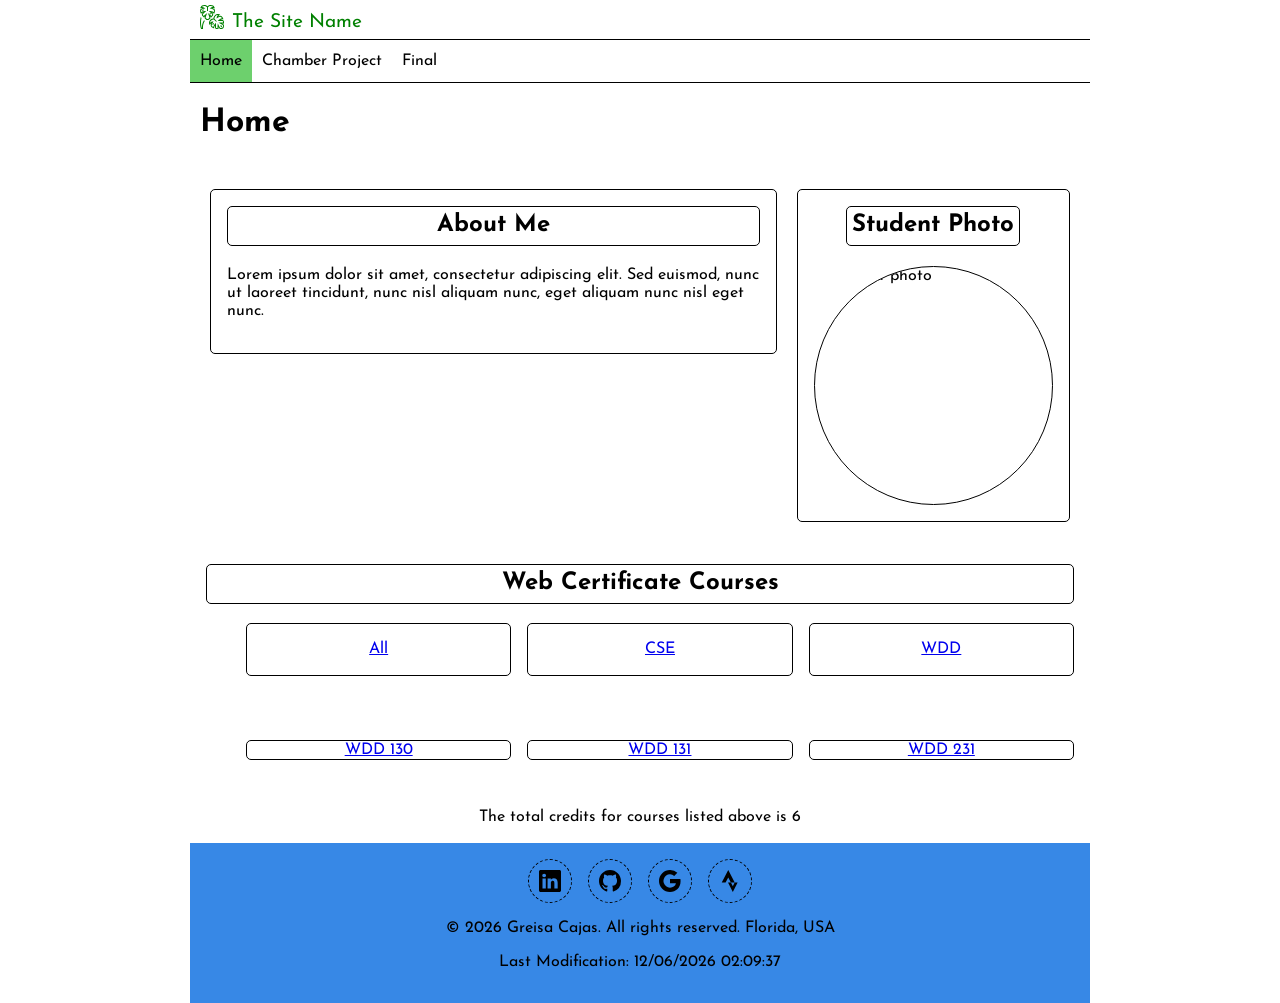
==== index.html @ 36c9daec "first commit" ====
<!DOCTYPE html>
<html lang="en">

<head>
    <meta charset="UTF-8">
    <meta name="viewport" content="width=device-width, initial-scale=1.0">
    <meta name="description" content="This is a sample HTML document.">
    <meta name="author" content="Greisa Cajas">
    <title>Document</title>

    <link rel="preconnect" href="https://fonts.googleapis.com">
    <link rel="preconnect" href="https://fonts.gstatic.com" crossorigin>
    <link
        href="https://fonts.googleapis.com/css2?family=Josefin+Sans:wght@400;700&family=Open+Sans:wght@400;700&display=swap"
        rel="stylesheet">


    <link rel="stylesheet" href="styles/normalize.css">
    <link rel="stylesheet" href="styles/base.css">
    <link rel="stylesheet" href="styles/larger.css">



</head>

<body>
    <header>
        <img src="images/logo.svg" alt="site logo" width="24" height="24">
        <span>The Site Name</span>
        <button id="ham-button" class="hamburger"></button>
    </header>
    <nav id="nav-bar" class="navigation">
        <ul>
            <li class="current"><a href="#">Home</a></li>
            <li><a href="#">Chamber Project</a></li>
            <li><a href="#">Final</a></li>
        </ul>
    </nav>
    <main>
        <h1>Home</h1>
        <section class="introduction">

            <div class="about-me">
                <h2>About Me</h2>
                <p>Lorem ipsum dolor sit amet, consectetur adipiscing elit. Sed euismod, nunc ut laoreet tincidunt, nunc
                    nisl aliquam nunc, eget aliquam nunc nisl eget nunc.</p>
            </div>

            <div class="student-photo">
                <h2>Student Photo</h2>
                <img src="images/student-photo.jpg" alt="student photo" width="200" height="200">
            </div>
        </section>
        <section class="courses">
            <div class="web-courses">
                <h2>Web Certificate Courses</h2>
                <ul>
                    <li><a href="#">All</a></li>
                    <li><a href="#">CSE</a></li>
                    <li><a href="#">WDD</a></li>
            </div>
            <div class="course-names">
                <ul>
                    <li><a href="#">WDD 130</a></li>
                    <li><a href="#">WDD 131</a></li>
                    <li><a href="#">WDD 231</a></li>
                </ul>
            </div>
            <p>The total credits for courses listed above is 6</p>
        </section>

    </main>
    <footer>
        <div class="socials">
            <a href="#" target="_blank"><img src="images/linkedin.svg" alt="linkedin profile" width="24"
                    height="24"></a>
            <a href="#" target="_blank"><img src="images/github.svg" alt="github profile" width="24" height="24"></a>
            <a href="#" target="_blank"><img src="images/google.svg" alt="google profile" width="24" height="24"></a>
            <a href="#" target="_blank"><img src="images/strava.svg" alt="strava profile" width="24" height="24"></a>
        </div>
        <p>&copy; <span id="currentyear"></span> Greisa Cajas. All rights reserved. Florida, USA</p>
        <p><span id="lastModified"></span></p>
    </footer>
    <script src="scripts/navigation.js"></script>
</body>

</html>
---- styles/base.css ----
/*-----------color scheme-----------
green 
black
*/

* {
  font-family: 'Josefin Sans', sans-serif;
  box-sizing: border-box;

}

:root {
    --primary-color: green;
    --background-color: hsl(120, 51%, 62%);
    --footer-color: rgb(55, 136, 230);
}

header {
    display: grid;
    grid-template-columns: 24px auto 44px;
    padding: 5px 0 5px 10px;
    align-items: end;
    border-bottom: solid 1px #000;
    column-gap: 8px;
}

header img {
    display: block;
    width: 100%;
    height: auto;
    padding-bottom: 5px;
}

header span {
    font-size: 1.2rem;
    color: green;
}

/*-----------hamburger-----------*/
.hamburger {
    background: none;
    border: none;
    font-size: 2rem;
    color: #000;
    cursor: pointer;
    font-family: Verdana, Geneva, Tahoma, sans-serif;
}

.hamburger::before {
    content: "\2630";
    font-size: 2rem;
}

.hamburger.show::before {
    content: "\00D7";
}

/*-----------navigation-----------*/
.navigation {
    display: none;
    
}

.navigation.show {
    display: block;
}

.navigation ul {
    list-style-type: none;
    padding: 0;
    margin: 0;
}

.navigation a {
    display: block;
    padding: .75rem 10px;
    color: black;
    text-decoration: none;
    border-bottom: 1px solid #000;
}

.navigation li.current {
    background-color: var(--background-color);

}

.navigation a:hover {
    background-color: var(--primary-color);
}

h1 {
    margin-left: 10px;
}

/*----------introduction section-----------*/
.introduction {
    display: grid;
    grid-template-columns: 2fr 1fr;
    padding: 1rem 10px;
    align-items: start;
}

.about-me {
   margin: 10px; 
   padding: 1rem;
   border: solid 1px #000;  
   border-radius: 5px;
}

.about-me h2 {
    text-align: center;
    margin-top: 0;
    padding: 5px;
    border:#000 solid 1px;
    border-radius: 5px;
}

.student-photo {
    margin: 10px;
    display: flex;
    flex-direction: column;
    align-items: center;
    padding: 1rem;
    border: solid 1px #000;
    border-radius: 5px;
}

.student-photo h2 {
    text-align: center;
    margin-top: 0;
    padding: 5px;
    border:#000 solid 1px;
    border-radius: 5px;
}

.student-photo img {
    width: 100%;
    height: auto;
    max-width: 300px;
    border-radius: 50%;
    border: solid 1px #000;
}

/*-----------courses-----------*/

.courses {
    display:flex;
    flex-direction: column;
    text-align: center;
}

.web-courses {
    padding: 1rem;
}

.web-courses h2 {
    margin-top: 0;
    padding: 5px;
    border:#000 solid 1px;
    border-radius: 5px;
}

.web-courses ul{
    display:grid;
    grid-template-columns: 1fr 1fr 1fr;
    gap: 1rem;
    list-style: none;
}

.web-courses li {
    border: solid 1px #000;
    border-radius: 5px;
    padding: 1rem;
    
}

.course-names {
    padding: 1rem;
}

.course-names ul{
    display:grid;
    grid-template-columns: 1fr 1fr 1fr;
    gap: 1rem;
    list-style: none;
}

.course-names li {
    border: solid 1px #000;
    border-radius: 5px;
    padding: none;
}

footer {
    background-color: var(--footer-color);
    padding: 1rem 5px;
    text-align: center;
}

.socials {
    display: flex;
    justify-content: center;
    column-gap: 1rem;
}

.socials a {
    display: flex;
    justify-content: center;
    align-items: center;
    width: 44px;
    height: 44px;
    border: black dashed 1px;
    border-radius: 22px;
} 

.socials img {
    width: 22px;
    height: 22px;
}

.socials a:hover {
    background-color: green;
    border: none;
}
---- styles/larger.css ----
@media only screen and (min-width: 38rem) {

    header, main, nav, footer{
        max-width: 900px;
        margin: 0 auto;
    }

    header {
        grid-template-columns: 24px auto;
    }
        
 .hamburger {
    display: none;   
}

.navigation {
    display: block;
    border-bottom: solid 1px #000;

}

.navigation ul {
    display: flex;
}

.navigation a {
    border: none;
}
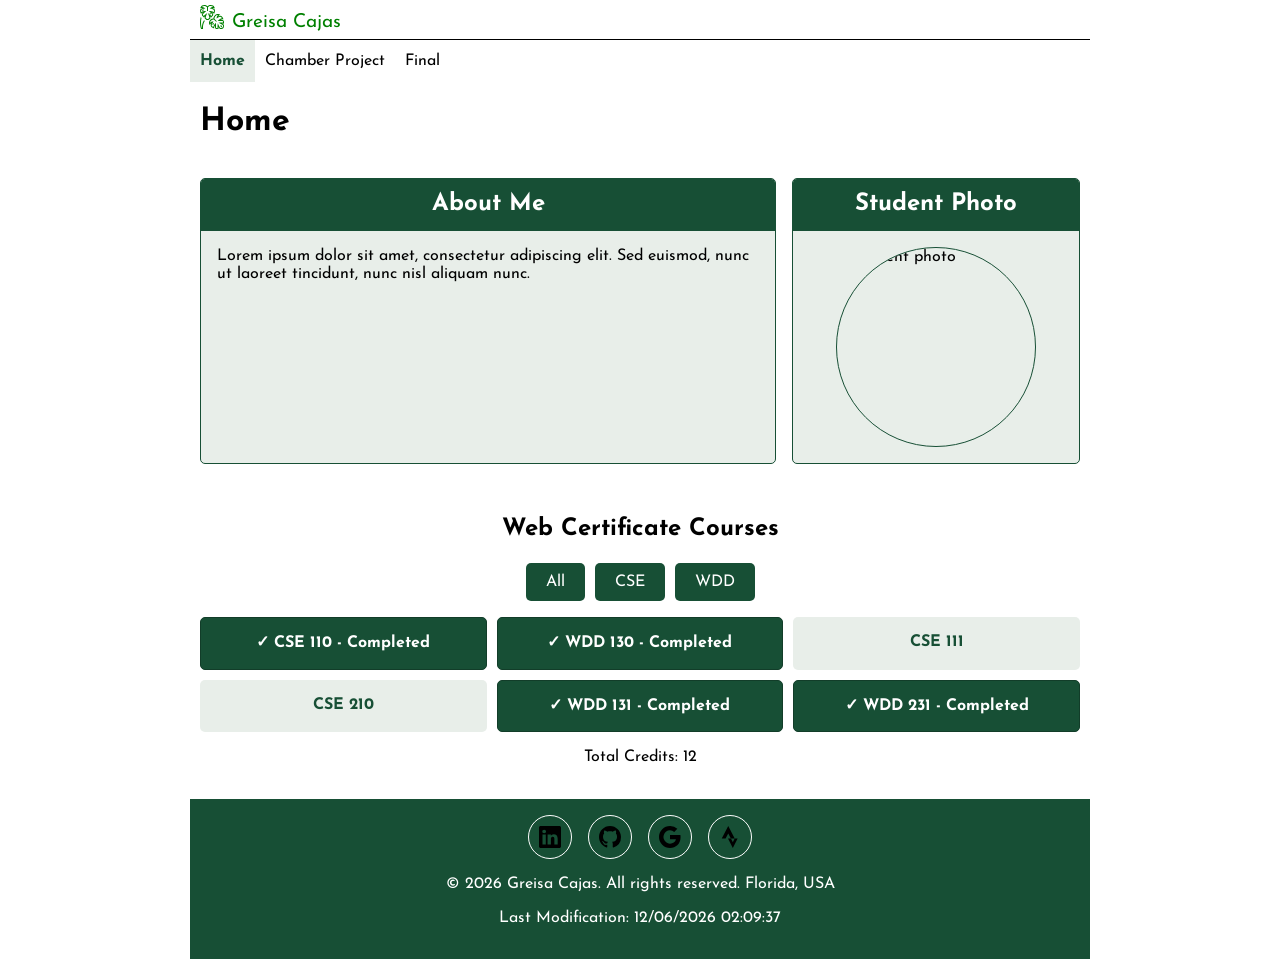
==== commit d4c0e4be: "course card updates" ====
--- a/index.html
+++ b/index.html
@@ -4,9 +4,10 @@
 <head>
     <meta charset="UTF-8">
     <meta name="viewport" content="width=device-width, initial-scale=1.0">
-    <meta name="description" content="This is a sample HTML document.">
+    <meta name="description"
+        content="This is my WDD231 course home page featuring my student photo, about me section, and a list of web certificate courses.">
     <meta name="author" content="Greisa Cajas">
-    <title>Document</title>
+    <title>Greisa's WDD231 Course Home</title>
 
     <link rel="preconnect" href="https://fonts.googleapis.com">
     <link rel="preconnect" href="https://fonts.gstatic.com" crossorigin>
@@ -19,6 +20,9 @@
     <link rel="stylesheet" href="styles/base.css">
     <link rel="stylesheet" href="styles/larger.css">
 
+    <script src="scripts/navigation.js" defer></script>
+    <script src="scripts/courses.js" defer></script>
+
 
 
 </head>
@@ -26,62 +30,69 @@
 <body>
     <header>
         <img src="images/logo.svg" alt="site logo" width="24" height="24">
-        <span>The Site Name</span>
-        <button id="ham-button" class="hamburger"></button>
+        <span>Greisa Cajas</span>
+        <button id="ham-button" class="hamburger" aria-label="Toggle navigation menu" aria-expanded="false"
+            aria-controls="nav-bar"></button>
     </header>
     <nav id="nav-bar" class="navigation">
         <ul>
-            <li class="current"><a href="#">Home</a></li>
+            <li class="current"><a href="index.html" aria-current="page">Home</a></li>
             <li><a href="#">Chamber Project</a></li>
             <li><a href="#">Final</a></li>
         </ul>
     </nav>
     <main>
         <h1>Home</h1>
-        <section class="introduction">
 
-            <div class="about-me">
+        <div class="introduction">
+
+            <section class="about-me">
                 <h2>About Me</h2>
-                <p>Lorem ipsum dolor sit amet, consectetur adipiscing elit. Sed euismod, nunc ut laoreet tincidunt, nunc
-                    nisl aliquam nunc, eget aliquam nunc nisl eget nunc.</p>
-            </div>
+                <p>
+                    Lorem ipsum dolor sit amet,
+                    consectetur adipiscing elit.
+                    Sed euismod, nunc ut laoreet
+                    tincidunt, nunc nisl aliquam nunc.
+                </p>
+            </section>
 
-            <div class="student-photo">
+            <section class="student-photo">
                 <h2>Student Photo</h2>
-                <img src="images/student-photo.jpg" alt="student photo" width="200" height="200">
-            </div>
-        </section>
+                <img src="images/student-photo.jpg" alt="Student photo" width="200" height="200">
+            </section>
+
+        </div>
+
         <section class="courses">
             <div class="web-courses">
                 <h2>Web Certificate Courses</h2>
-                <ul>
-                    <li><a href="#">All</a></li>
-                    <li><a href="#">CSE</a></li>
-                    <li><a href="#">WDD</a></li>
-            </div>
-            <div class="course-names">
-                <ul>
-                    <li><a href="#">WDD 130</a></li>
-                    <li><a href="#">WDD 131</a></li>
-                    <li><a href="#">WDD 231</a></li>
-                </ul>
-            </div>
-            <p>The total credits for courses listed above is 6</p>
+                <div class="course-filters">
+                    <button id="all" type="button">All</button>
+                    <button id="cse" type="button">CSE</button>
+                    <button id="wdd" type="button">WDD</button>
+                </div>
+
+                <div id="course-list" class="course-list"></div>
+
+                <p>Total Credits: <span id="total-credits"></span></p>
+
         </section>
 
     </main>
     <footer>
         <div class="socials">
-            <a href="#" target="_blank"><img src="images/linkedin.svg" alt="linkedin profile" width="24"
-                    height="24"></a>
-            <a href="#" target="_blank"><img src="images/github.svg" alt="github profile" width="24" height="24"></a>
-            <a href="#" target="_blank"><img src="images/google.svg" alt="google profile" width="24" height="24"></a>
-            <a href="#" target="_blank"><img src="images/strava.svg" alt="strava profile" width="24" height="24"></a>
+            <a href="https://www.linkedin.com/in/greisa-cajas/" target="_blank"><img src="images/linkedin.svg"
+                    alt="linkedin profile" width="24" height="24"></a>
+            <a href="https://github.com/Gbox90" target="_blank"><img src="images/github.svg" alt="github profile"
+                    width="24" height="24"></a>
+            <a href="https://www.google.com" target="_blank"><img src="images/google.svg" alt="google profile"
+                    width="24" height="24"></a>
+            <a href="https://www.strava.com/athletes/greisa_cajas" target="_blank"><img src="images/strava.svg"
+                    alt="strava profile" width="24" height="24"></a>
         </div>
         <p>&copy; <span id="currentyear"></span> Greisa Cajas. All rights reserved. Florida, USA</p>
         <p><span id="lastModified"></span></p>
     </footer>
-    <script src="scripts/navigation.js"></script>
 </body>
 
 </html>
--- a/styles/base.css
+++ b/styles/base.css
@@ -1,6 +1,7 @@
 /*-----------color scheme-----------
 green 
 black
+blue
 */
 
 * {
@@ -9,10 +10,12 @@
 
 }
 
+
 :root {
-    --primary-color: green;
-    --background-color: hsl(120, 51%, 62%);
-    --footer-color: rgb(55, 136, 230);
+    --primary-color: #174f35;
+    --background-color: #e8eee9;
+    --footer-color: #174f35;
+    --text-color: #222222;
 }
 
 header {
@@ -84,8 +87,14 @@
 
 }
 
+.navigation li.current a {
+    color: var(--primary-color);
+    font-weight: bold;
+}
+
 .navigation a:hover {
     background-color: var(--primary-color);
+    color: white;
 }
 
 h1 {
@@ -95,50 +104,55 @@
 /*----------introduction section-----------*/
 .introduction {
     display: grid;
-    grid-template-columns: 2fr 1fr;
+    grid-template-columns: 1fr;
+    gap: 1rem;
     padding: 1rem 10px;
-    align-items: start;
-}
+}
+
 
 .about-me {
-   margin: 10px; 
-   padding: 1rem;
-   border: solid 1px #000;  
-   border-radius: 5px;
-}
-
-.about-me h2 {
-    text-align: center;
-    margin-top: 0;
-    padding: 5px;
-    border:#000 solid 1px;
-    border-radius: 5px;
+    background-color: var(--background-color);
+    border: 1px solid #174f35;
+    border-radius: 5px;
+    padding: 0 1rem 1rem;
+    min-width: 0;
 }
 
 .student-photo {
-    margin: 10px;
+    background-color: var(--background-color);
+    border: 1px solid #174f35;
+    border-radius: 5px;
+    padding: 0 1rem 1rem;
+    min-width: 0;
+
     display: flex;
     flex-direction: column;
     align-items: center;
-    padding: 1rem;
-    border: solid 1px #000;
-    border-radius: 5px;
-}
-
+}
+
+
+
+.about-me h2,
 .student-photo h2 {
-    text-align: center;
-    margin-top: 0;
-    padding: 5px;
-    border:#000 solid 1px;
-    border-radius: 5px;
+    background-color: var(--primary-color);
+    color: white;
+    text-align: center;
+    padding: 0.75rem;
+    margin: 0 -1rem 1rem;
+    border-radius: 4px 4px 0 0;
+}
+
+.student-photo h2 {
+    align-self: stretch;
 }
 
 .student-photo img {
-    width: 100%;
+    display: block;
+    width: 200px;
     height: auto;
-    max-width: 300px;
+    max-width: 100%;
     border-radius: 50%;
-    border: solid 1px #000;
+    border: 1px solid var(--primary-color);
 }
 
 /*-----------courses-----------*/
@@ -147,52 +161,54 @@
     display:flex;
     flex-direction: column;
     text-align: center;
-}
-
-.web-courses {
+    padding: 1rem 10px;
+}
+
+
+.course-filters {
+    display: flex;
+    justify-content: center;
+    gap: 10px;
+    margin: 1rem 0;
+}
+
+.course-filters button {
+    padding: 10px 20px;
+    cursor: pointer;
+    background-color: #174f35;
+    color: white;
+    border: none;
+    border-radius: 5px;
+}
+
+.course-filters button:hover {
+    background-color: #26764f;
+}
+
+.course-list {
+    display: grid;
+    grid-template-columns: 1fr;
+    gap: 10px;
+}
+
+.course-card {
     padding: 1rem;
-}
-
-.web-courses h2 {
-    margin-top: 0;
-    padding: 5px;
-    border:#000 solid 1px;
-    border-radius: 5px;
-}
-
-.web-courses ul{
-    display:grid;
-    grid-template-columns: 1fr 1fr 1fr;
-    gap: 1rem;
-    list-style: none;
-}
-
-.web-courses li {
-    border: solid 1px #000;
-    border-radius: 5px;
-    padding: 1rem;
-    
-}
-
-.course-names {
-    padding: 1rem;
-}
-
-.course-names ul{
-    display:grid;
-    grid-template-columns: 1fr 1fr 1fr;
-    gap: 1rem;
-    list-style: none;
-}
-
-.course-names li {
-    border: solid 1px #000;
-    border-radius: 5px;
-    padding: none;
+    background-color: #e8eee9;
+    color: #174f35;
+    text-align: center;
+    border-radius: 5px;
+    font-weight: bold;
+}
+
+.course-card.completed {
+    background-color: #174f35;
+    color: white;
+    border: 1px solid #123d29;
 }
 
 footer {
     background-color: var(--footer-color);
+    color: white;
     padding: 1rem 5px;
     text-align: center;
 }
@@ -209,7 +225,7 @@
     align-items: center;
     width: 44px;
     height: 44px;
-    border: black dashed 1px;
+    border: 1px solid white;
     border-radius: 22px;
 } 
 
@@ -219,7 +235,6 @@
 }
 
 .socials a:hover {
-    background-color: green;
-    border: none;
+    background-color: #26764f;
 }
     
--- a/styles/larger.css
+++ b/styles/larger.css
@@ -1,6 +1,9 @@
 @media only screen and (min-width: 38rem) {
 
-    header, main, nav, footer{
+    header,
+    main,
+    nav,
+    footer {
         max-width: 900px;
         margin: 0 auto;
     }
@@ -8,21 +11,30 @@
     header {
         grid-template-columns: 24px auto;
     }
-        
- .hamburger {
-    display: none;   
-}
 
-.navigation {
-    display: block;
-    border-bottom: solid 1px #000;
 
-}
 
-.navigation ul {
-    display: flex;
-}
+    .navigation {
+        display: block;
+    }
 
-.navigation a {
-    border: none;
-}
+    .navigation ul {
+        display: flex;
+    }
+
+    .hamburger {
+        display: none;
+    }
+
+    .navigation a {
+        border: none;
+    }
+
+    .introduction {
+        grid-template-columns: 2fr 1fr;
+    }
+
+    .course-list {
+        grid-template-columns: repeat(3, minmax(0, 1fr));
+    }
+}
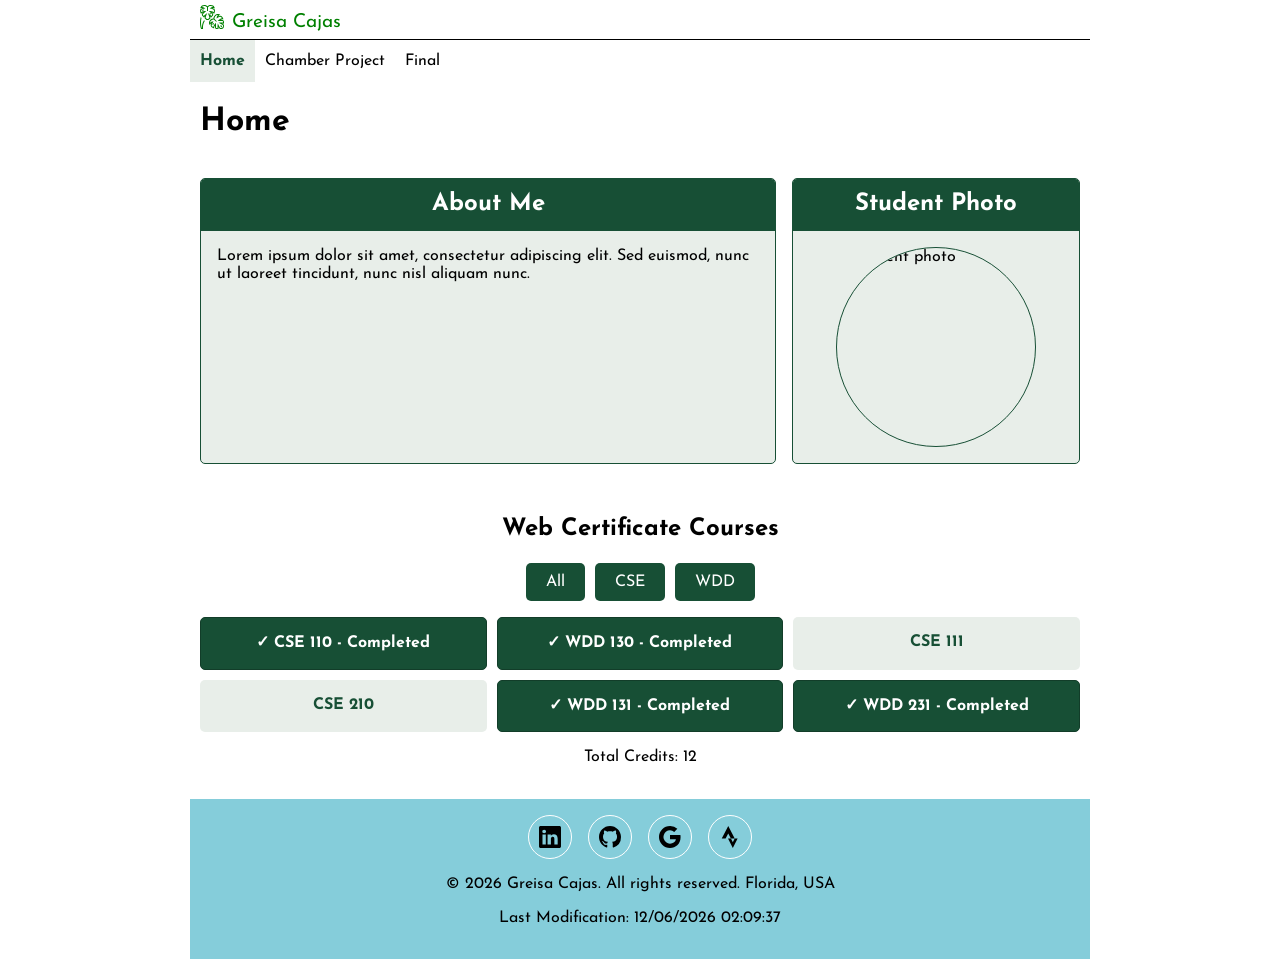
==== commit 5ee93050: "update colors" ====
--- a/index.html
+++ b/index.html
@@ -75,7 +75,7 @@
                 <div id="course-list" class="course-list"></div>
 
                 <p>Total Credits: <span id="total-credits"></span></p>
-
+                </div>
         </section>
 
     </main>
--- a/styles/base.css
+++ b/styles/base.css
@@ -14,7 +14,7 @@
 :root {
     --primary-color: #174f35;
     --background-color: #e8eee9;
-    --footer-color: #174f35;
+    --footer-color: #85cdda;
     --text-color: #222222;
 }
 
@@ -93,8 +93,8 @@
 }
 
 .navigation a:hover {
-    background-color: var(--primary-color);
-    color: white;
+    background-color: #dbfefc;
+    color: #000000;
 }
 
 h1 {
@@ -208,7 +208,7 @@
 
 footer {
     background-color: var(--footer-color);
-    color: white;
+    color: #000000;
     padding: 1rem 5px;
     text-align: center;
 }
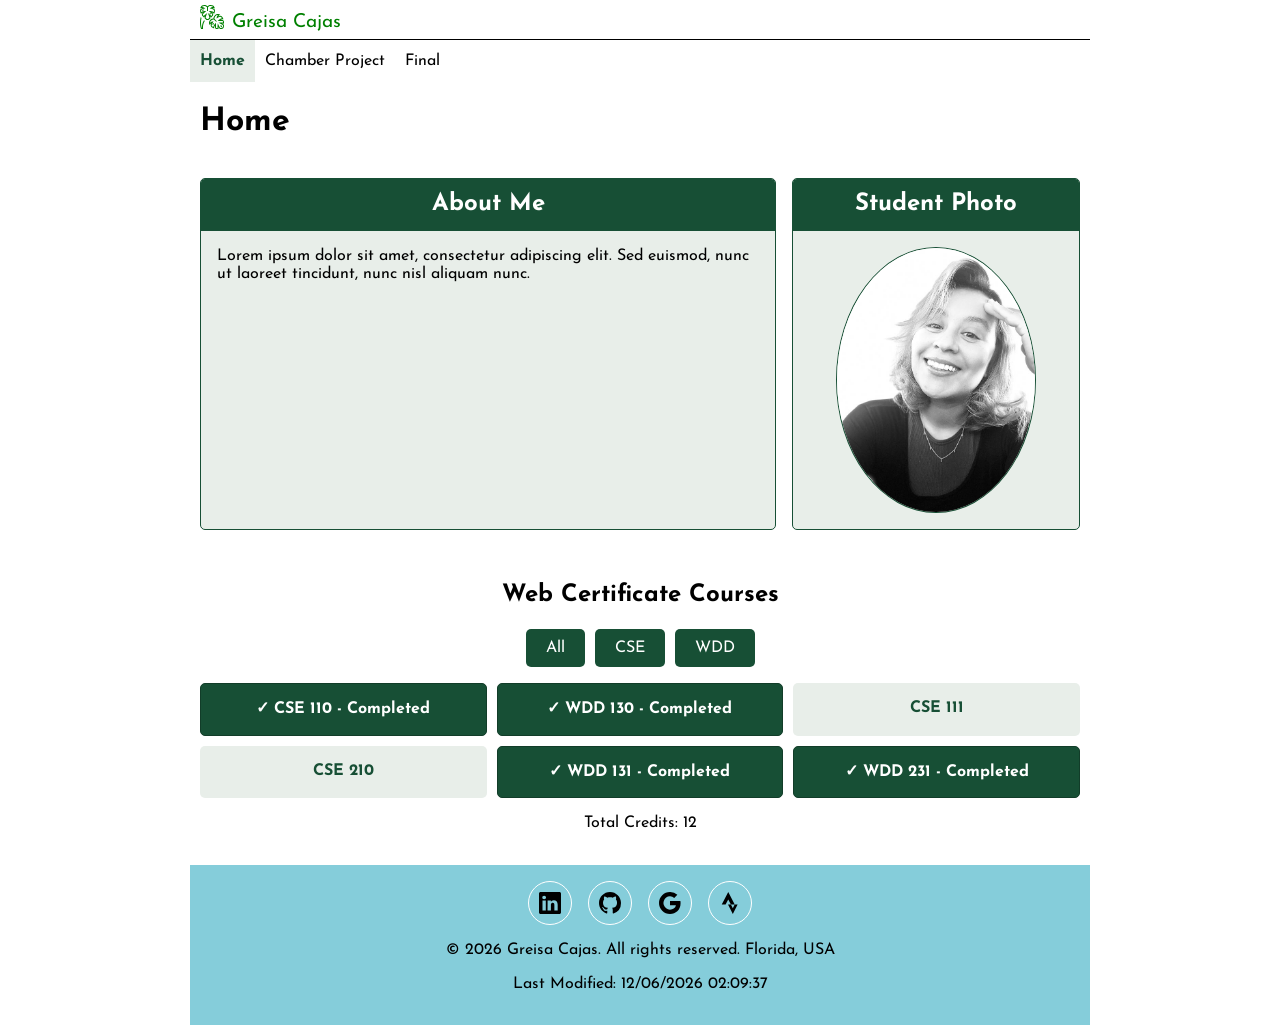
==== commit 7a71c9e9: "adding photo" ====
--- a/index.html
+++ b/index.html
@@ -5,7 +5,7 @@
     <meta charset="UTF-8">
     <meta name="viewport" content="width=device-width, initial-scale=1.0">
     <meta name="description"
-        content="This is my WDD231 course home page featuring my student photo, about me section, and a list of web certificate courses.">
+        content="This is my WDD231 course home page featuring my student photo, about me section, and a list of web certificate courses with their completion status'.">
     <meta name="author" content="Greisa Cajas">
     <title>Greisa's WDD231 Course Home</title>
 
@@ -58,7 +58,7 @@
 
             <section class="student-photo">
                 <h2>Student Photo</h2>
-                <img src="images/student-photo.jpg" alt="Student photo" width="200" height="200">
+                <img src="images/student-photo.jpg" alt="Black and white photo of Greisa Cajas" width="579" height="772">
             </section>
 
         </div>
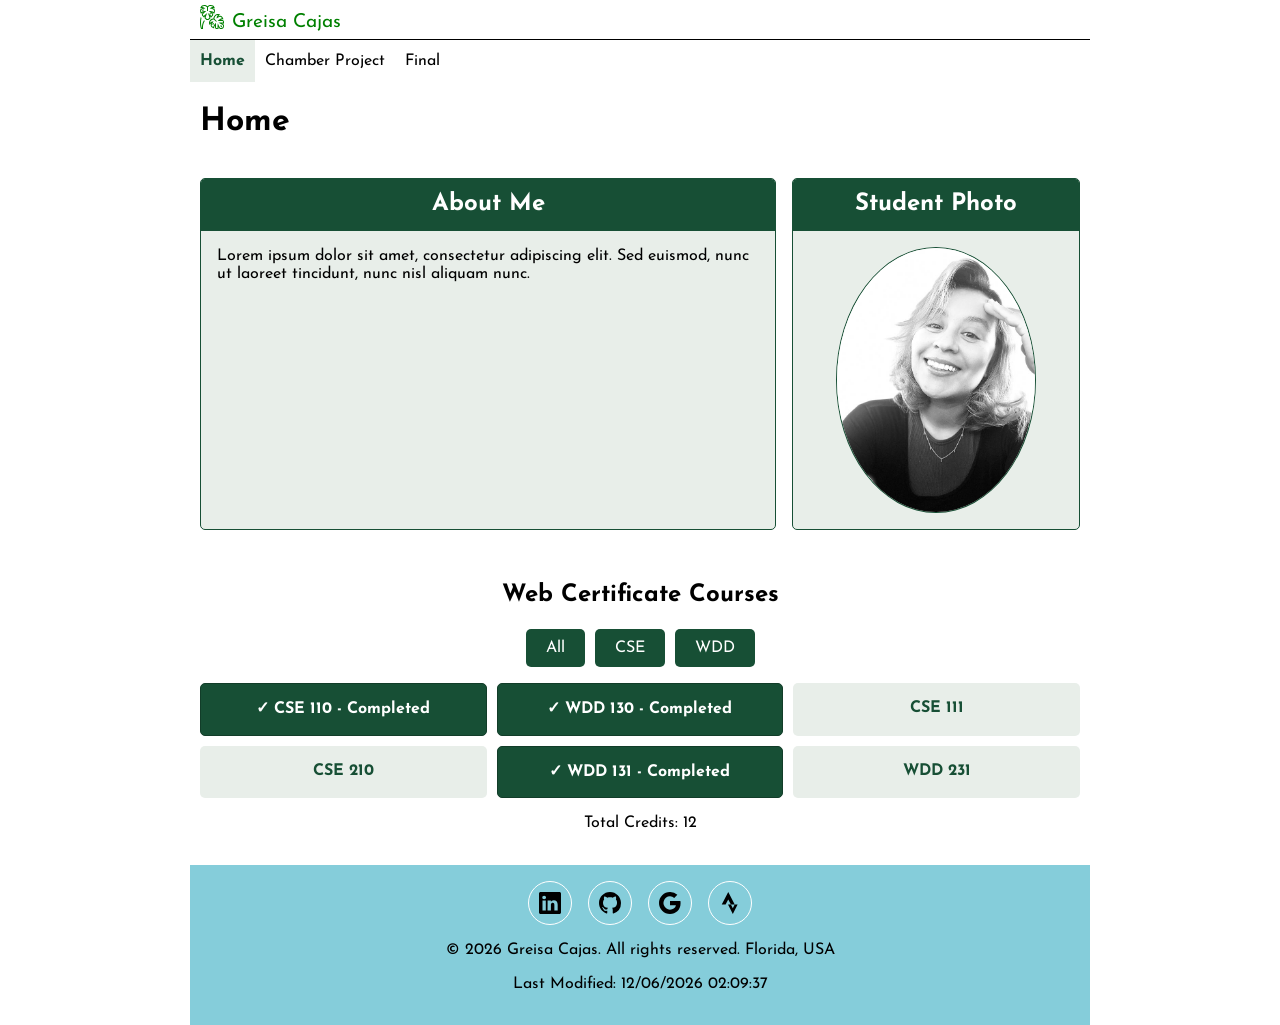
==== commit 24ecfc24: "final update" ====
--- a/index.html
+++ b/index.html
@@ -58,7 +58,8 @@
 
             <section class="student-photo">
                 <h2>Student Photo</h2>
-                <img src="images/student-photo.jpg" alt="Black and white photo of Greisa Cajas" width="579" height="772">
+                <img src="images/student-photo.jpg" alt="Black and white photo of Greisa Cajas" width="579"
+                    height="772">
             </section>
 
         </div>
@@ -75,7 +76,7 @@
                 <div id="course-list" class="course-list"></div>
 
                 <p>Total Credits: <span id="total-credits"></span></p>
-                </div>
+            </div>
         </section>
 
     </main>
@@ -83,7 +84,7 @@
         <div class="socials">
             <a href="https://www.linkedin.com/in/greisa-cajas/" target="_blank"><img src="images/linkedin.svg"
                     alt="linkedin profile" width="24" height="24"></a>
-            <a href="https://github.com/Gbox90" target="_blank"><img src="images/github.svg" alt="github profile"
+            <a href="https://github.com/Gbox90/wdd231" target="_blank"><img src="images/github.svg" alt="github profile"
                     width="24" height="24"></a>
             <a href="https://www.google.com" target="_blank"><img src="images/google.svg" alt="google profile"
                     width="24" height="24"></a>
